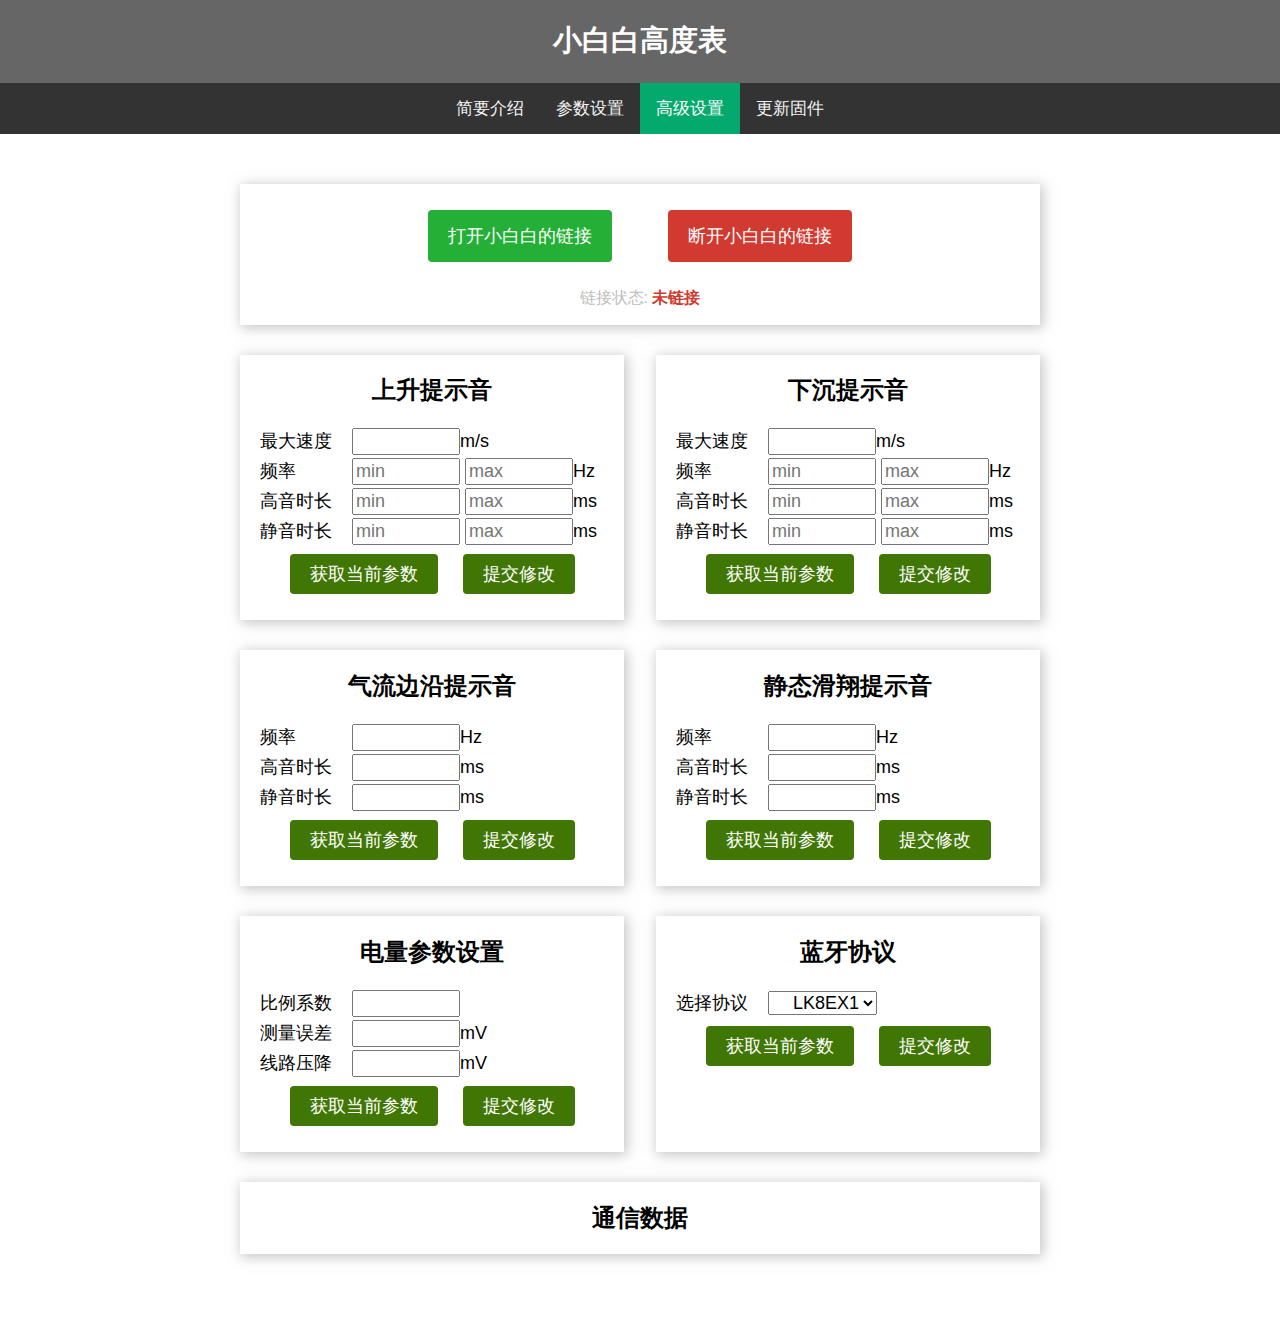
==== advance_setting.html @ 44b72f0b "Initial commit" ====
<!DOCTYPE html>
<html>

<head>
  <meta http-equiv="Content-Type" content="text/html; charset=UTF-8">
  <title>小白白高度表</title>
  <meta charset="utf-8">
  <meta name="viewport" content="width=device-width, initial-scale=1">
  <link rel="stylesheet" type="text/css" href="style.css">
</head>

<body>
  <header>
    <h1>小白白高度表</h1>
  </header>
  <div class="topnav">
    <a href="index.html">简要介绍</a>
    <a href="normal_setting.html">参数设置</a>
    <a href="advance_setting.html" class="active">高级设置</a>
    <a href="hardware_upgade.html">更新固件</a>
  </div>
  <div class="content">
    <div class="card-grid">
      <div class="card">
        <p>
          <button id="connectBleButton" class="connectButton"> 打开小白白的链接</button>
          <span style="padding-left: 50px;"></span>
          <button id="disconnectBleButton" class="disconnectButton"> 断开小白白的链接</button>
        </p>
        <p class="gray-label">链接状态: <strong><span id="bleState" style="color:#d13a30;">未链接</span></strong>
        </p>
      </div>
    </div>
    <div class="card-grid">
      <div class="card">
        <h2>上升提示音</h2>
        <form name="form_climb">
          <p class="p_left">
            最大速度<span style="padding-left: 20px;"></span><input type="number" id="climb_max" min="5.0" max="10.0"
              step="0.1">m/s
            <br>频率<span style="padding-left: 56px;"></span><input type="number" id="climb_hz_min" min="600" max="1000"
              step="10" placeholder="min">
            <input type="number" id="climb_hz_max" min="1000" max="2000" step="10" placeholder="max">Hz
            <br>高音时长<span style="padding-left: 20px;"></span><input type="number" id="climb_th_min" min="30" max="60"
              step="10" placeholder="min">
            <input type="number" id="climb_th_max" min="30" max="70" step="10" placeholder="max">ms
            <br>静音时长<span style="padding-left: 20px;"></span><input type="number" id="climb_tl_min" min="80" max="600"
              step="10" placeholder="min">
            <input type="number" id="climb_tl_max" min="80" max="600" step="10" placeholder="max">ms
            <br><span style="padding-left: 30px;"></span><button id="get_adv_climb" class="button_small">
              获取当前参数</button>
            <span style="padding-left: 20px;"></span><button id="set_adv_climb" class="button_small">提交修改</button>
          </p>
        </form>
      </div>

      <div class="card">
        <h2>下沉提示音</h2>
        <form name="form_sink">
          <p class="p_left">

            最大速度<span style="padding-left: 20px;"></span><input type="number" id="sink_max" min="-8.0" max="-4.0"
              step="1.0">m/s
            <br>频率<span style="padding-left: 56px;"></span><input type="number" id="sink_hz_min" min="50" max="150"
              step="10" placeholder="min">
            <input type="number" id="sink_hz_max" min="150" max="250" step="10" placeholder="max">Hz
            <br>高音时长<span style="padding-left: 20px;"></span><input type="number" id="sink_th_min" min="200" max="600"
              step="10" placeholder="min">
            <input type="number" id="sink_th_max" min="600" max="1000" step="10" placeholder="max">ms
            <br>静音时长<span style="padding-left: 20px;"></span><input type="number" id="sink_tl_min" min="600" max="900"
              step="10" placeholder="min">
            <input type="number" id="sink_tl_max" min="600" max="1000" step="10" placeholder="max">ms
            <br><span style="padding-left: 30px;"></span><button id="get_adv_sink" class="button_small"> 获取当前参数</button>
            <span style="padding-left: 20px;"></span><button id="set_adv_sink" class="button_small">提交修改</button>
          </p>
        </form>
      </div>
    </div>

    <div class="card-grid">
      <div class="card">
        <h2>气流边沿提示音</h2>
        <form name="form_near">
          <p class="p_left">

            频率<span style="padding-left: 56px;"></span><input type="number" id="near_hz" min="300" max="800"
              step="10">Hz
            <br>高音时长<span style="padding-left: 20px;"></span><input type="number" id="near_th" min="20" max="100"
              step="10">ms
            <br>静音时长<span style="padding-left: 20px;"></span><input type="number" id="near_tl" min="1000" max="5000"
              step="10">ms
            <br><span style="padding-left: 30px;"></span><button id="get_adv_near" class="button_small"> 获取当前参数</button>
            <span style="padding-left: 20px;"></span><button id="set_adv_near" class="button_small">提交修改</button><br>
          </p>
        </form>
      </div>

      <div class="card">
        <h2>静态滑翔提示音</h2>
        <form name="form_glid">
          <p class="p_left">

            频率<span style="padding-left: 56px;"></span><input type="number" id="glid_hz" min="300" max="600"
              step="10">Hz
            <br>高音时长<span style="padding-left: 20px;"></span><input type="number" id="glid_th" min="20" max="100"
              step="10">ms
            <br>静音时长<span style="padding-left: 20px;"></span><input type="number" id="glid_tl" min="1000" max="6000"
              step="10">ms
            <br><span style="padding-left: 30px;"></span><button id="get_adv_glid" class="button_small"> 获取当前参数</button>
            <span style="padding-left: 20px;"></span><button id="set_adv_glid" class="button_small">提交修改</button>
          </p>
        </form>
      </div>
    </div>

    <div class="card-grid">
      <div class="card">
        <h2>电量参数设置</h2>
        <form name="form_battery">
          <p class="p_left">
            比例系数<span style="padding-left: 20px;"></span><input type="number" id="battery_factor" min="0.00" max="4.00"
              step="0.01">
            <br>测量误差<span style="padding-left: 20px;"></span><input type="number" id="battery_offset" min="-100"
              max="100" step="1">mV
            <br>线路压降<span style="padding-left: 20px;"></span><input type="number" id="battery_drop" min="0" max="500"
              step="1">mV
            <br><span style="padding-left: 30px;"></span><button id="get_battery" class="button_small"> 获取当前参数</button>
            <span style="padding-left: 20px;"></span><button id="set_battery" class="button_small">提交修改</button>
          </p>
        </form>
      </div>

      <div class="card">
        <h2>蓝牙协议</h2>
        <p class="p_left">
          选择协议<span style="padding-left: 20px;"></span><select name="protocol_type" id="protocol"
            style="padding-left: 20px;">
            <option value="0">LK8EX1</option>
            <option value="1">LXWP0</option>
            <option value="2">PTAS1</option>
            <option value="3">PRS</option>
          </select>
          <br><span style="padding-left: 30px;"></span><button id="get_proto" class="button_small"> 获取当前参数</button>
          <span style="padding-left: 20px;"></span><button id="set_proto" class="button_small">提交修改</button>
        </p>
      </div>
    </div>

    <div class="card-grid">
      <div class="card">
        <h2>通信数据</h2>
        <div id="log" class="black-bg"></div>
        </p>
      </div>
    </div>
  </div>
  <script src="app.js"></script>
  <script>
    const button_set_adv_climb = document.getElementById('set_adv_climb');
    const button_set_adv_sink = document.getElementById('set_adv_sink');
    const button_set_adv_near = document.getElementById('set_adv_near');
    const button_set_adv_glid = document.getElementById('set_adv_glid');

    const button_set_battery = document.getElementById('set_battery');
    const button_set_proto = document.getElementById('set_proto');

    const button_get_adv_climb = document.getElementById('get_adv_climb');
    const button_get_adv_sink = document.getElementById('get_adv_sink');
    const button_get_adv_near = document.getElementById('get_adv_near');
    const button_get_adv_glid = document.getElementById('get_adv_glid');
    const button_get_proto = document.getElementById('get_proto');
    const button_get_battery = document.getElementById('get_battery');

    button_set_adv_climb.addEventListener('click', (event) => {
      event.preventDefault();
      if (input_validation("form_climb") == 0) {
        let command = 'set_adv_climb' +
          ' --mx='  + document.getElementById("climb_max").value + 
          " --hzl=" + document.getElementById("climb_hz_min").value + 
          " --hzr=" + document.getElementById("climb_hz_max").value + 
          " --tll=" + document.getElementById("climb_tl_min").value + 
          " --tlr=" + document.getElementById("climb_tl_max").value + 
          " --thl=" + document.getElementById("climb_th_min").value + 
          " --thr=" + document.getElementById("climb_th_max").value ;
        sendMessage(command);
      }
    });

    button_set_adv_sink.addEventListener('click', (event) => {
      event.preventDefault();
      if (input_validation("form_sink") == 0) {
        let command = 'set_adv_sink' +
          ' --mx='  + document.getElementById("sink_max").value + 
          " --hzl=" + document.getElementById("sink_hz_min").value + 
          " --hzr=" + document.getElementById("sink_hz_max").value + 
          " --thl=" + document.getElementById("sink_th_min").value + 
          " --thr=" + document.getElementById("sink_th_max").value + 
          " --tll=" + document.getElementById("sink_tl_min").value + 
          " --tlr=" + document.getElementById("sink_tl_max").value;
        sendMessage(command);
      }
    });

    button_set_adv_near.addEventListener('click', (event) => {
      event.preventDefault();
      if (input_validation("form_near") == 0) {
        let command = 'set_adv_near' + 
          ' --hz=' + document.getElementById("near_hz").value + 
          " --th=" + document.getElementById("near_th").value + 
          " --tl=" + document.getElementById("near_tl").value;
        sendMessage(command);
      }
    });

    button_set_adv_glid.addEventListener('click', (event) => {
      event.preventDefault();
      if (input_validation("form_glid") == 0) {
        let command = 'set_adv_glid' +
          ' --hz=' + document.getElementById("glid_hz").value + 
          " --th=" + document.getElementById("glid_th").value + 
          " --tl=" + document.getElementById("glid_tl").value;
        sendMessage(command);
      }
    });

    button_set_battery.addEventListener('click', (event) => {
      event.preventDefault();
      if (input_validation("form_battery") == 0) {
        let command = 'set_battery' +
          ' -f=' + document.getElementById("battery_factor").value + 
          " -o=" + document.getElementById("battery_offset").value + 
          " -d=" + document.getElementById("battery_drop").value;
        sendMessage(command);
      }
    });

    button_set_proto.addEventListener('click', (event) => {
      event.preventDefault();
      let command = 'set_proto -p=' + document.getElementById("protocol").selectedIndex;
      sendMessage(command);
    });


    function delay(ms) {
      return new Promise(resolve => setTimeout(resolve, ms));
    }

    button_get_adv_climb.addEventListener('click', async (event) => {
      event.preventDefault();
      sendMessage('get_adv_climb');
    });
    button_get_adv_sink.addEventListener('click', async (event) => {
      event.preventDefault();
      sendMessage('get_adv_sink');
    });
    button_get_adv_near.addEventListener('click', async (event) => {
      event.preventDefault();
      sendMessage('get_adv_near');
    });
    button_get_adv_glid.addEventListener('click', async (event) => {
      event.preventDefault();
      sendMessage('get_adv_glid');
    });
    button_get_proto.addEventListener('click', async (event) => {
      event.preventDefault();
      sendMessage('get_proto');
    });
    button_get_battery.addEventListener('click', async (event) => {
      event.preventDefault();
      sendMessage('get_battery');
    });

    function input_validation(form_name) {
      var elements = document.forms[form_name].getElementsByTagName("input");
      for (i = 0; i < elements.length; i++) {
        if (elements[i].value == "") {
          alert("数值不能为空！");
          return 1;
        }
        if (parseFloat(elements[i].value) > parseFloat(elements[i].max) ||
          parseFloat(elements[i].value) < parseFloat(elements[i].min)) {
          alert("超出取值范围！");
          return 2;
        }
      }
      return 0;
    }

  </script>

</body>

</html>
---- style.css ----
html {
    font-family: Arial, Helvetica, sans-serif;
    display: inline-block;
    text-align: center;
}

body {
    margin: 0;
    font-family: Arial, Helvetica, sans-serif;
}

header {
    background-color: #666;
    padding: 2px;
    text-align: center;
    color: white;
}

.topnav {
    overflow: hidden;
    background-color: #333;
    display: flex;
    /* 使用flex布局 */
    justify-content: center;
    /* 水平居中 */
    align-items: center;
    /* 垂直居中 */
}

.topnav a {
    float: left;
    color: #f2f2f2;
    text-align: center;
    padding: 14px 16px;
    text-decoration: none;
    font-size: 17px;
}

.topnav a:hover {
    background-color: #ddd;
    color: black;
}

.topnav a.active {
    background-color: #04AA6D;
    color: white;
}

.topnav a.restart {
    background-color: #ddd;
    color: red;
}

h1 {
    font-size: 1.8rem;
    color: white;
}

body {
    margin: 0;
}

.content {
    padding: 50px;
}

.card-grid {
    max-width: 800px;
    margin: 0 auto;
    margin-bottom: 30px;
    display: grid;
    grid-gap: 2rem;
    grid-template-columns: repeat(auto-fit, minmax(300px, 1fr));
}

.card {
    background-color: white;
    box-shadow: 2px 2px 12px 1px rgba(140, 140, 140, .5);

}

button {
    color: rgb(255, 255, 255);
    background-color: #518516;
    padding: 14px 20px;
    margin: 8px 0;
    border: none;
    cursor: pointer;
    border-radius: 4px;
}


.button_small {
    background-color: #407603;
    padding: 8px 20px;
    margin: 8px 0;
    border: none;
    cursor: pointer;
    border-radius: 4px;
}

.onButton {
    background-color: #1b8a94;
}

.offButton {
    background-color: #5f6c6d;
}

.getNormalButton {
    background-color: #eb821a;
}

.connectButton {
    background-color: #24af37;
}

.disconnectButton {
    background-color: #d13a30;
}

.gray-label {
    color: #bebebe;
    font-size: 1rem;
}

.reading {
    font-size: 1.8rem;
}


p {
    font-size: 18px;
    padding-top: 0px;
}

.p_left {
    text-align: left;
    padding-left: 20px;
    padding-right: 20px;
    line-height: 30px;
}

input {
    font-size: 18px;
}

input[type=number] {
    width: 100px;
}

button {
    font-size: 18px;
}

select {
    font-size: 18px;
}

.red-label {
    color: rgb(234, 77, 33);
    font-size: 14px;
}

.black-bg {
    text-align: left;
    background-color: rgb(18, 17, 17);
    font-size: 15px;
    width: 100%;
    word-wrap: break-word;
}

.navbar {
    overflow: hidden;
    position: fixed;
    bottom: 0;
    width: 100%;
}

#progressBar {
    width: 0%;
    height: 30px;
    background-color: #04AA6D;
    text-align: center; /* To center it horizontally (if you want) */
    line-height: 30px; /* To center it vertically */
    color: white;
  }
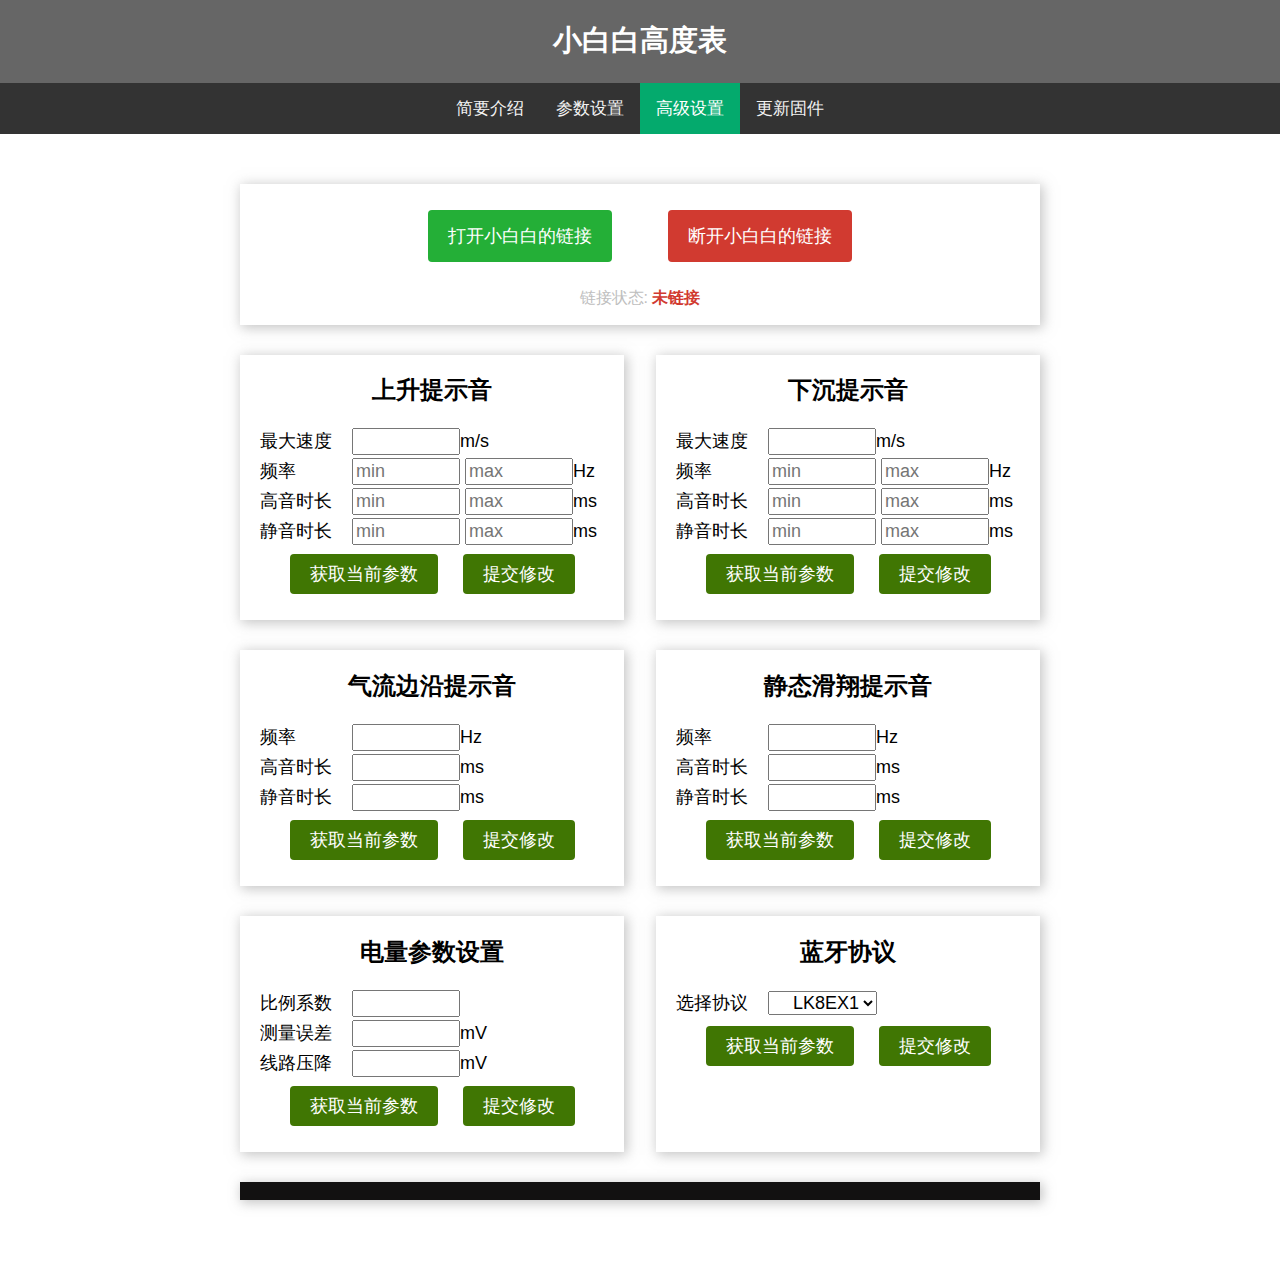
==== commit ed24deea: "modified:   advance_setting.html 	modified:   firmware_upgade.html 	modified:   normal_setting.html " ====
--- a/advance_setting.html
+++ b/advance_setting.html
@@ -17,7 +17,7 @@
     <a href="index.html">简要介绍</a>
     <a href="normal_setting.html">参数设置</a>
     <a href="advance_setting.html" class="active">高级设置</a>
-    <a href="hardware_upgade.html">更新固件</a>
+    <a href="firmware_upgade.html">更新固件</a>
   </div>
   <div class="content">
     <div class="card-grid">
@@ -148,7 +148,6 @@
 
     <div class="card-grid">
       <div class="card">
-        <h2>通信数据</h2>
         <div id="log" class="black-bg"></div>
         </p>
       </div>
--- a/style.css
+++ b/style.css
@@ -124,11 +124,6 @@
     font-size: 1rem;
 }
 
-.reading {
-    font-size: 1.8rem;
-}
-
-
 p {
     font-size: 18px;
     padding-top: 0px;
@@ -167,6 +162,7 @@
     background-color: rgb(18, 17, 17);
     font-size: 15px;
     width: 100%;
+    height: 100%;
     word-wrap: break-word;
 }
 
@@ -177,11 +173,18 @@
     width: 100%;
 }
 
-#progressBar {
+.progressBar-outer
+{
+    width: 100%;
+    height: 20px;
+    background: gray;
+}
+.progressBar-inner
+{
     width: 0%;
-    height: 30px;
-    background-color: #04AA6D;
-    text-align: center; /* To center it horizontally (if you want) */
-    line-height: 30px; /* To center it vertically */
+    height: 20px;
+    text-align: right;
     color: white;
-  }+    background: green;
+}
+
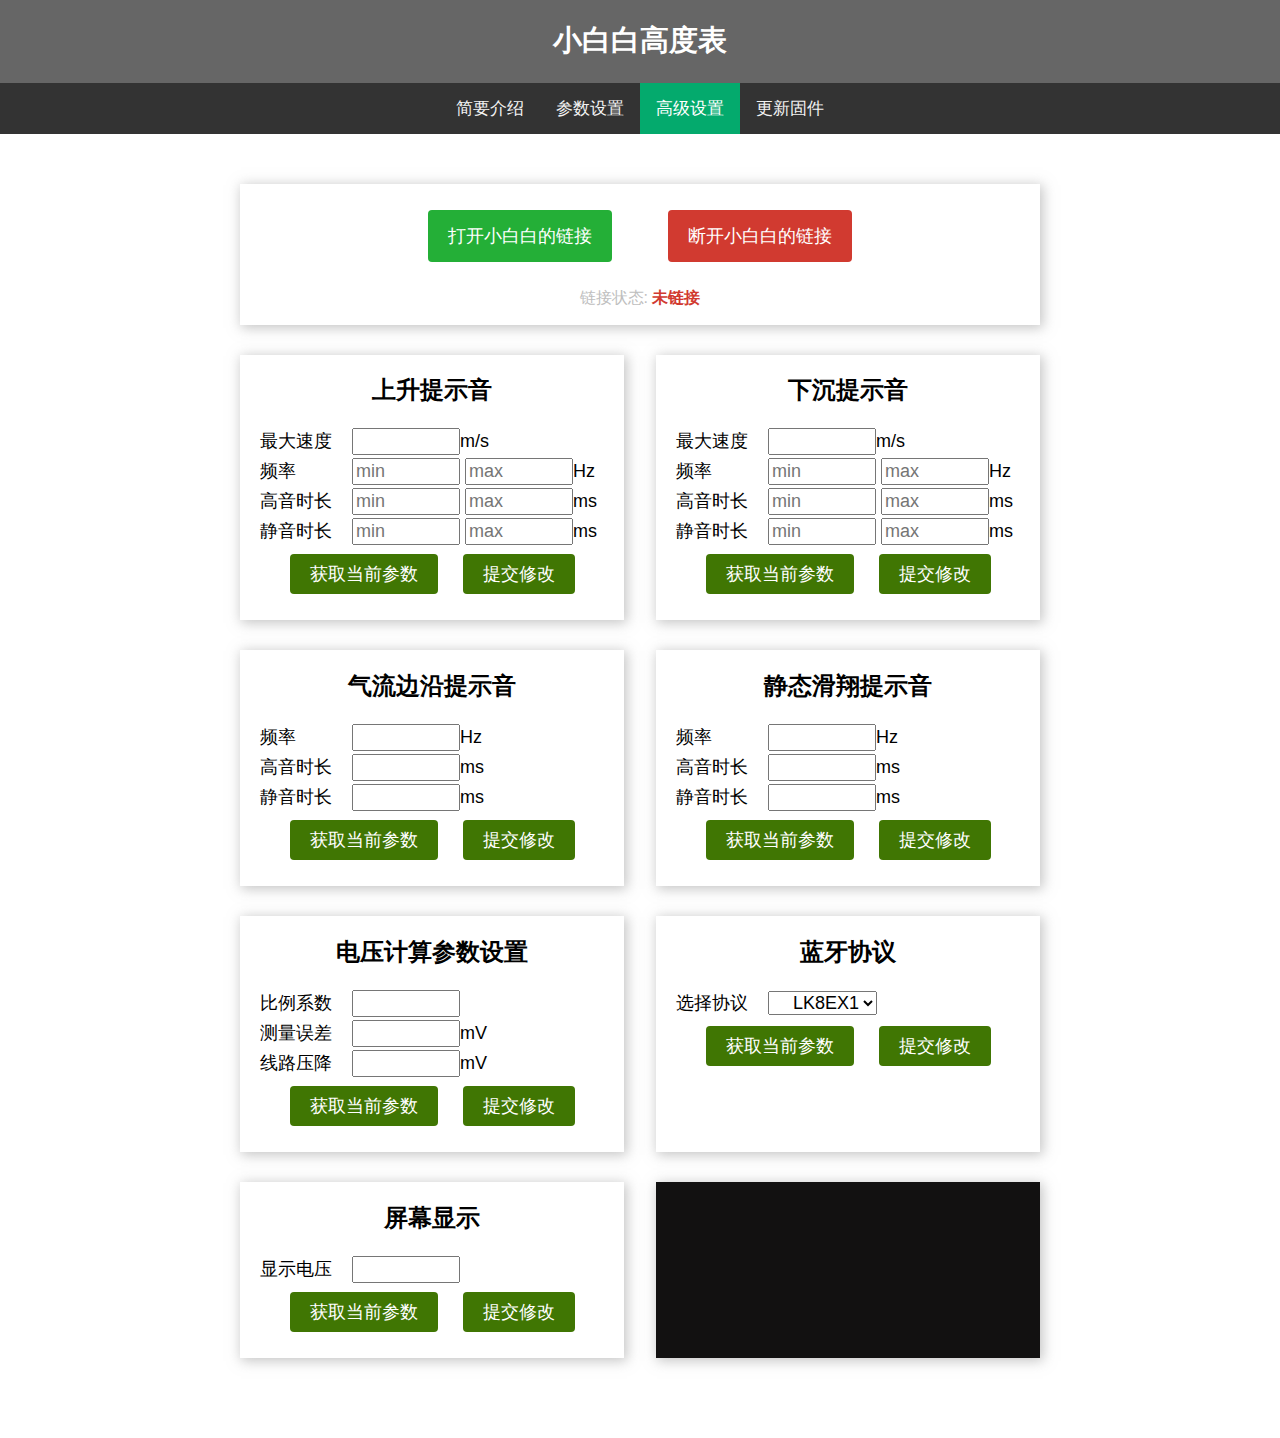
==== commit b6835411: "new file:   advance_setting.html" ====
--- a/advance_setting.html
+++ b/advance_setting.html
@@ -115,7 +115,7 @@
 
     <div class="card-grid">
       <div class="card">
-        <h2>电量参数设置</h2>
+        <h2>电压计算参数设置</h2>
         <form name="form_battery">
           <p class="p_left">
             比例系数<span style="padding-left: 20px;"></span><input type="number" id="battery_factor" min="0.00" max="4.00"
@@ -148,6 +148,17 @@
 
     <div class="card-grid">
       <div class="card">
+        <h2>屏幕显示</h2>
+          <p class="p_left">
+            显示电压<span style="padding-left: 20px;"></span><input type="number" id="show_voltage">
+            <br>
+            <span style="padding-left: 30px;"></span><button id="get_screen_setting" class="button_small"> 获取当前参数</button>
+            <span style="padding-left: 20px;"></span><button id="set_screen_setting" class="button_small">提交修改</button>
+          </p>
+
+      </div>
+
+      <div class="card">
         <div id="log" class="black-bg"></div>
         </p>
       </div>
@@ -169,6 +180,9 @@
     const button_get_adv_glid = document.getElementById('get_adv_glid');
     const button_get_proto = document.getElementById('get_proto');
     const button_get_battery = document.getElementById('get_battery');
+
+    const button_get_screen_setting = document.getElementById('get_screen_setting');
+    const button_set_screen_setting = document.getElementById('set_screen_setting');
 
     button_set_adv_climb.addEventListener('click', (event) => {
       event.preventDefault();
@@ -236,6 +250,18 @@
     button_set_proto.addEventListener('click', (event) => {
       event.preventDefault();
       let command = 'set_proto -p=' + document.getElementById("protocol").selectedIndex;
+      sendMessage(command);
+    });
+
+    button_get_screen_setting.addEventListener('click', (event) => {
+      event.preventDefault();
+      let command = 'get_screen_setting';
+      sendMessage(command);
+    });
+
+    button_set_screen_setting.addEventListener('click', (event) => {
+      event.preventDefault();
+      let command = 'set_screen_setting --show=' + document.getElementById("show_voltage").value;;
       sendMessage(command);
     });
 
@@ -285,6 +311,30 @@
       return 0;
     }
 
+    function OnReceiveData(data) {
+      // 高度表数据
+      if (rx_buffer.startsWith("$LK8EX1") ||
+        rx_buffer.startsWith("$PTAS1") ||
+        rx_buffer.startsWith("$PTAS1") ||
+        rx_buffer.startsWith("$LXWP0")) {
+        return;
+      }
+
+      const receivedata = data.replace('\n', '').split(";");
+      for (let i = 0; i < receivedata.length; i++) {
+        const pear = receivedata[i].split("=");
+        var ele = document.getElementById(pear[0]);
+        if (ele == null)
+          continue;
+        if (pear[0] == "protocol")
+          ele.selectedIndex = pear[1];
+        else if (ele.getAttribute("type") == "radio")
+          ele.checked = (pear[1] == "1");
+        else
+          ele.value = pear[1];
+      }
+    }
+
   </script>
 
 </body>
